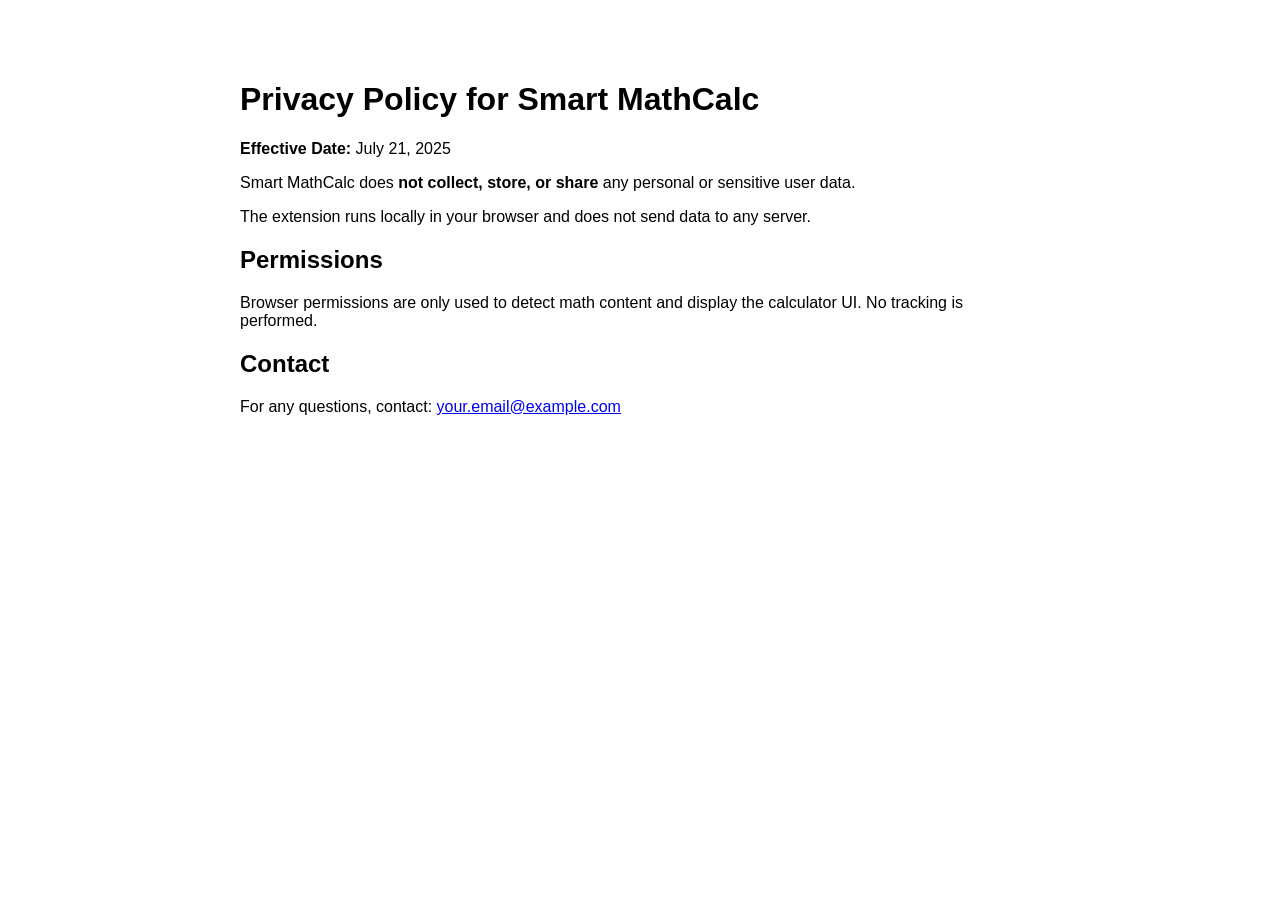
==== privacy-policy.html @ 7568032a "Create privacy-policy.html" ====
<!DOCTYPE html>
<html lang="en">
<head>
  <meta charset="UTF-8" />
  <title>Privacy Policy - Smart MathCalc</title>
</head>
<body style="font-family: Arial, sans-serif; max-width: 800px; margin: 40px auto; padding: 20px;">
  <h1>Privacy Policy for Smart MathCalc</h1>
  <p><strong>Effective Date:</strong> July 21, 2025</p>
  <p>Smart MathCalc does <strong>not collect, store, or share</strong> any personal or sensitive user data.</p>
  <p>The extension runs locally in your browser and does not send data to any server.</p>
  <h2>Permissions</h2>
  <p>Browser permissions are only used to detect math content and display the calculator UI. No tracking is performed.</p>
  <h2>Contact</h2>
  <p>For any questions, contact: <a href="mailto:your.email@example.com">your.email@example.com</a></p>
</body>
</html>
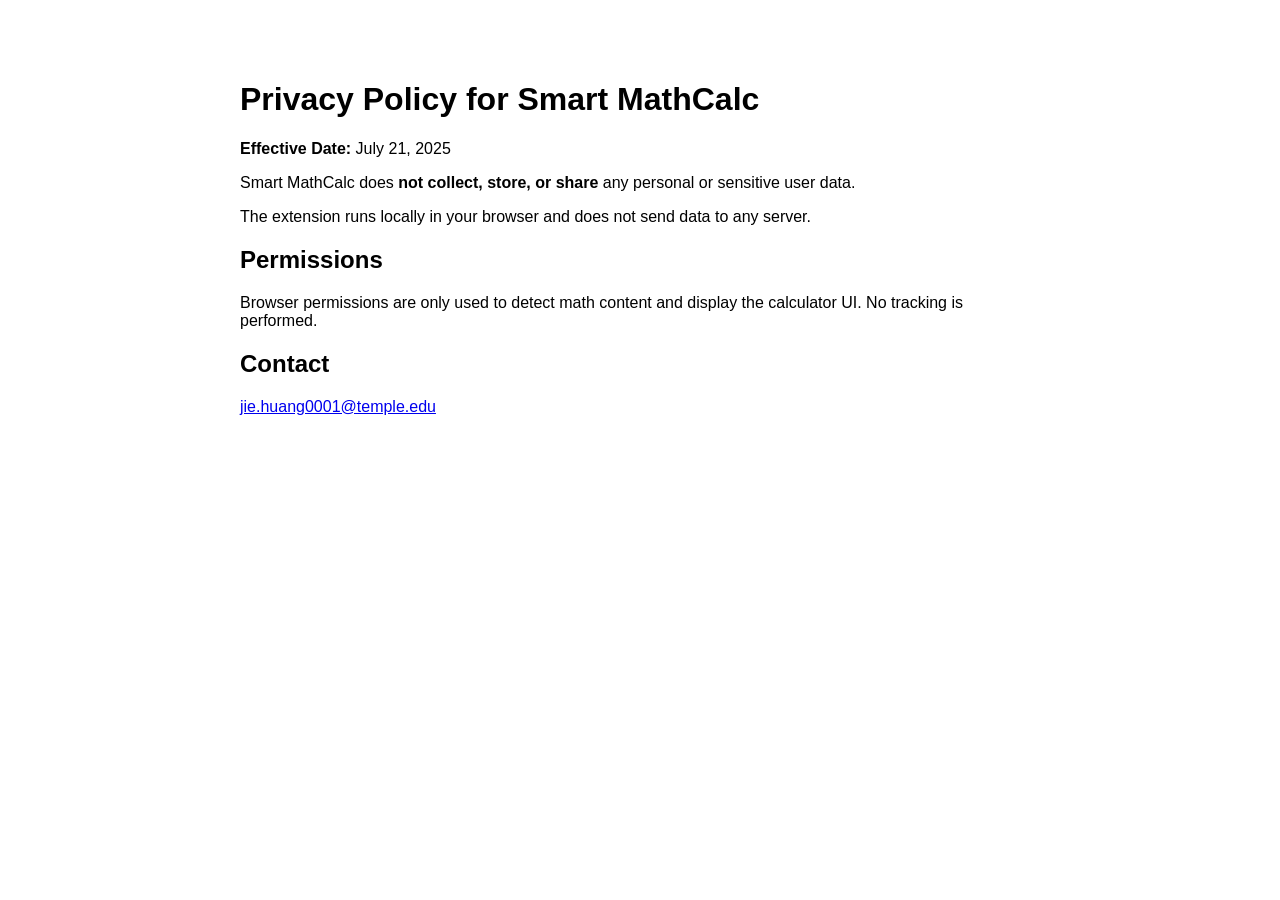
==== commit 37cd04fc: "Update privacy-policy.html" ====
--- a/privacy-policy.html
+++ b/privacy-policy.html
@@ -12,6 +12,6 @@
   <h2>Permissions</h2>
   <p>Browser permissions are only used to detect math content and display the calculator UI. No tracking is performed.</p>
   <h2>Contact</h2>
-  <p>For any questions, contact: <a href="mailto:your.email@example.com">your.email@example.com</a></p>
+  <a href="mailto:jie.huang0001@temple.edu">jie.huang0001@temple.edu</a>
 </body>
 </html>
